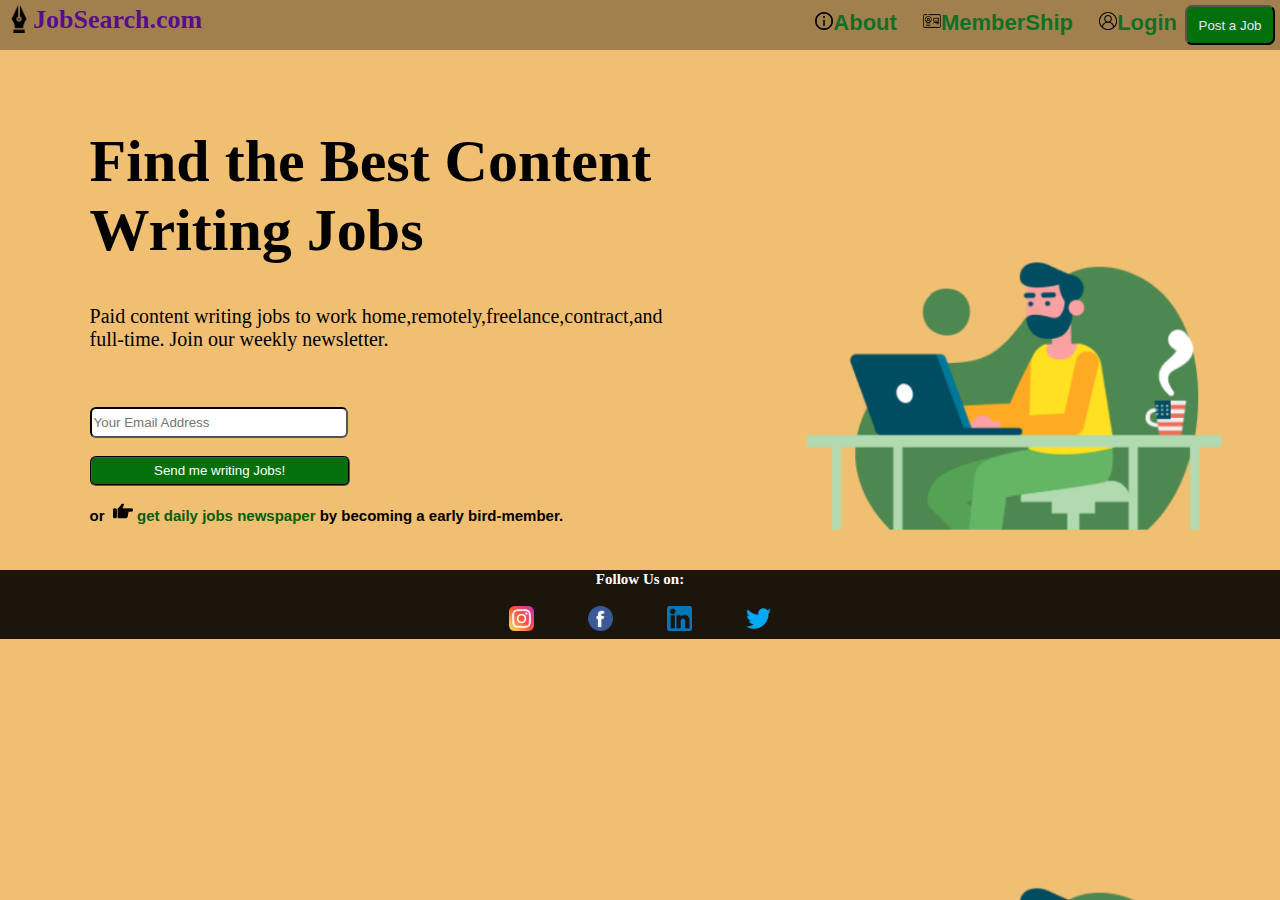
==== index.html @ c02a5692 "Add files via upload" ====
<!DOCTYPE html>
<html lang="en">
<head>
    <meta charset="UTF-8">
    <meta http-equiv="X-UA-Compatible" content="IE=edge">
    <meta name="viewport" content="width=device-width, initial-scale=1.0">
    <title>JobSearch</title>
    <link rel="stylesheet" href="jobs.css">
    <link rel="stylesheet" href="https://cdnjs.cloudflare.com/ajax/libs/font-awesome/4.7.0/css/font-awesome.min.css">
</head>
<body>
    <div class="navbar">
        <img src="pen-tool.png" alt="" width="28px" height="28px" class="pen">
        <a href="#" style="text-decoration: none;" class="jobsearch">JobSearch.com</a>
        <div class="cont">
            <a href="#" style="text-decoration: none;" id="content"><img src="information.png" width="18" height="18">About </a>
            <a href="#" style="text-decoration: none;" id="content"><img src="membership.png" width="18" height="18" >MemberShip </a>
            <a href="#" style="text-decoration: none;" id="content"><img src="user.png" width="18" height="18">Login</a>&nbsp;
            <button class="btn">Post a Job</button>
        </div>        
    </div>   
    <div>
        <h1 class="title">
            <b>Find the Best Content<br>
            Writing Jobs</b>  
        </h1>
    </div>
    <p class="intro">Paid content writing jobs to work home,remotely,freelance,contract,and <br>full-time. Join our weekly newsletter. </p>
    <br>
    <br>
    <input type="email" name="email" id="email" placeholder="Your Email Address"><br>
    <br>
    <button id="submit">Send me writing Jobs!</button> 
    <div class="ending">
        <p class="endpara">or &nbsp;<img src="hand-finger-pointing-to-right-direction-like-an-arrow.png" width="20" height="20" class="hand finger"> <a href="#" style="text-decoration: none;" class="endlink"> get daily jobs newspaper </a>
        by becoming a early bird-member.</p>
    </div>
    <br>
    <footer>
        <div class="logos">
            <section class="icon">
                <span class="footpara"><b>Follow Us on:</b></span>
                <br>
                <br>
                <a href="#" ><img src="instagram.png" alt="" width="25" height="25"></a>
                <a href="#"><img src="facebook.png" alt="" width="25" height="25"></a>
                <a href="#"><img src="linkedin.png" alt="" width="25" height="25"></a>
                <a href="#"><img src="twitter.png" alt="" width="25" height="25"></a>
            </section>
        </div>
    </footer>
    
    
</body>
</html>
---- jobs.css ----
body{
    background-image: url("photo.png");
    background-size: 1300px;
    margin-left: 0px;
    margin-top: 0px;
    margin-right: 0px;
    margin-bottom: 0px;
}
.navbar{
    background-color: rgba(12, 12, 12, 0.349);
    padding: 5px;
}
.jobsearch,.pen{
    float: left;
    color: #530592ef;
    text-align: left;
    text-decoration: none;
    font-size: 26px;
    font-family: 'Indie Flower', cursive;
    font-weight: bolder;
}
.cont{
    text-align: right;
}
#content{
    font-weight: bolder;
    word-spacing: 20px;
    color: #066e20ef;
    text-align: center;
    text-decoration: none;
    font-size: 22px;
    font-family: 'Merriweather Sans', sans-serif
}
.btn{
    width: 90px;
    height: 40px;
    background-color: rgb(3, 112, 12);
    color: lavender;
    border-radius: 7px;
    border-color: black;
    border-width: 2px;
    cursor: pointer;
}
.title{
    margin-top: 6%;
    margin-left: 7%;
    font-family: 'Playfair Display', serif; 
    font-size: 60px;
}
.intro{
    font-size: 20px;
    margin-left: 7%;
    font-family: 'Yellowtail', cursive;
}
#email{
    margin-left: 7%;
    width: 250px;
    height: 25px;
    border-radius: 6px;
    border-color: black;
}
#submit{
    margin-left: 7%;
    width: 260px;
    height: 30px;
    background-color: rgb(3, 112, 12);
    color: white;
    border-radius: 6px;
    border-color: black;
    border-style: groove;
    border-width: 2px;
    cursor: pointer;
}
.endpara{
    margin-left: 7%;
    font-size: 15px;
    font-family: 'Lato', sans-serif;
    font-weight: bold;
}
.endlink{
    color:rgb(4, 94, 11);;
}

.logos{
    text-align: center;
    background-color: rgba(0, 0, 0, 0.89);
    padding-bottom: 1px;
}
.icon{
    word-spacing: 50px;
    margin-top: 13px;
    padding-bottom: 3px;
}
.footpara{
    font-size: 15px ;
    word-spacing:0px;
    color: white;
}
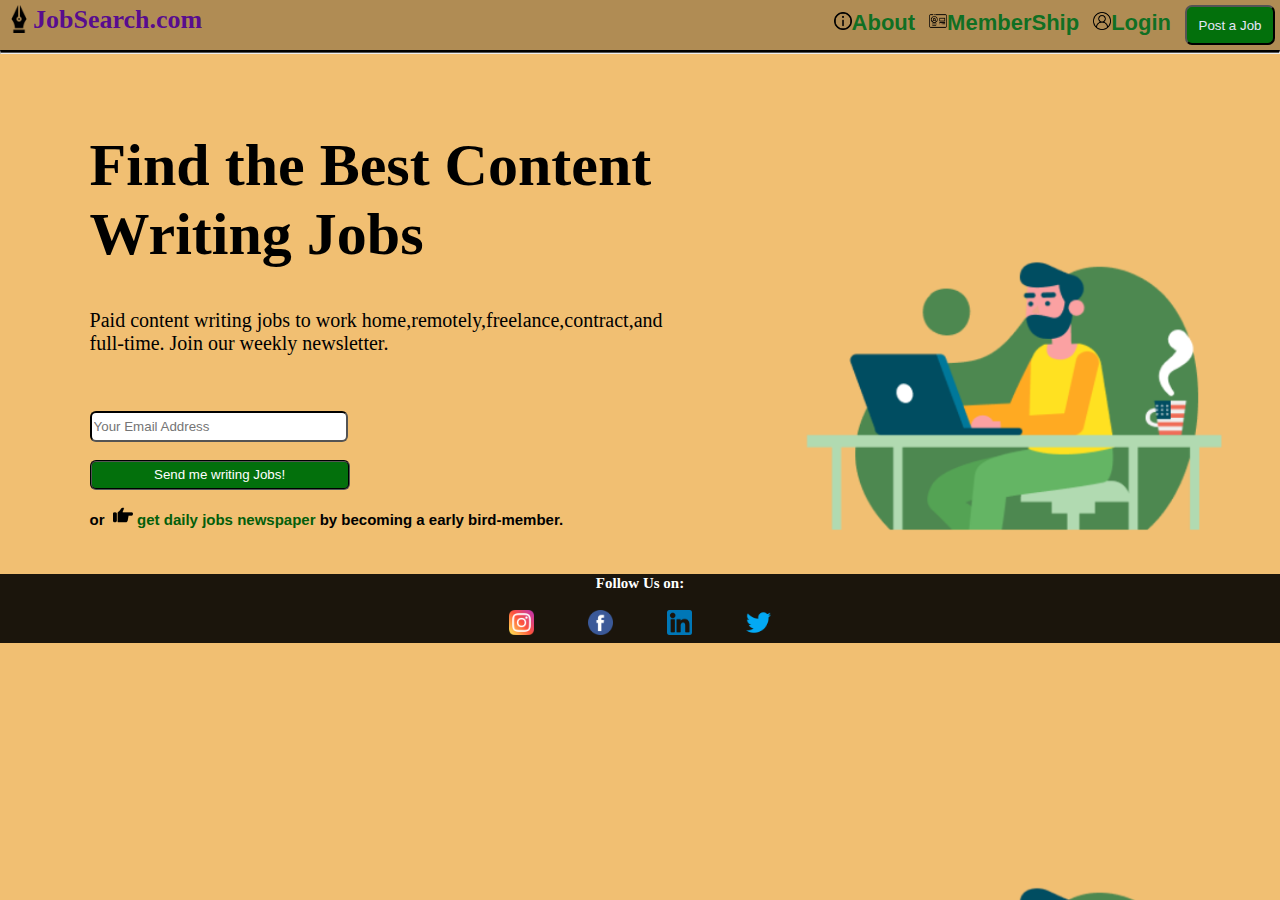
==== commit bf4954cc: "Add files via upload" ====
--- a/index.html
+++ b/index.html
@@ -5,20 +5,22 @@
     <meta http-equiv="X-UA-Compatible" content="IE=edge">
     <meta name="viewport" content="width=device-width, initial-scale=1.0">
     <title>JobSearch</title>
+    <link rel="icon" href="pen-tool.png" type="image/icon type">
     <link rel="stylesheet" href="jobs.css">
     <link rel="stylesheet" href="https://cdnjs.cloudflare.com/ajax/libs/font-awesome/4.7.0/css/font-awesome.min.css">
 </head>
 <body>
     <div class="navbar">
         <img src="pen-tool.png" alt="" width="28px" height="28px" class="pen">
-        <a href="#" style="text-decoration: none;" class="jobsearch">JobSearch.com</a>
+        <a href="index.html" style="text-decoration: none;" class="jobsearch">JobSearch.com</a>
         <div class="cont">
-            <a href="#" style="text-decoration: none;" id="content"><img src="information.png" width="18" height="18">About </a>
-            <a href="#" style="text-decoration: none;" id="content"><img src="membership.png" width="18" height="18" >MemberShip </a>
-            <a href="#" style="text-decoration: none;" id="content"><img src="user.png" width="18" height="18">Login</a>&nbsp;
+            <a href="aboutjobs.html" style="text-decoration: none;" id="content" target="_blank"><img src="information.png" width="18" height="18">About</a>
+            <a href="membership.html" style="text-decoration: none;" id="content" target="_blank"><img src="membership.png" width="18" height="18" >MemberShip</a>
+            <a href="login.html" style="text-decoration: none;" id="content" target="_blank"><img src="user.png" width="18" height="18">Login</a>
             <button class="btn">Post a Job</button>
         </div>        
-    </div>   
+    </div> 
+    <hr class="underline1">  
     <div>
         <h1 class="title">
             <b>Find the Best Content<br>
--- a/jobs.css
+++ b/jobs.css
@@ -5,9 +5,10 @@
     margin-top: 0px;
     margin-right: 0px;
     margin-bottom: 0px;
+    overflow: hidden;
 }
 .navbar{
-    background-color: rgba(12, 12, 12, 0.349);
+    background-color: rgba(12, 12, 12, 0.281);
     padding: 5px;
 }
 .jobsearch,.pen{
@@ -21,15 +22,24 @@
 }
 .cont{
     text-align: right;
+    word-spacing: 10px;
+}
+.jobsearch:hover{
+    font-weight: bolder;
 }
 #content{
     font-weight: bolder;
-    word-spacing: 20px;
     color: #066e20ef;
     text-align: center;
     text-decoration: none;
     font-size: 22px;
-    font-family: 'Merriweather Sans', sans-serif
+    font-family: 'Merriweather Sans', sans-serif;
+    transition: 0.3s;
+}
+#content:hover{
+    color: white;
+    background:rgba(238, 237, 237, 0.466);
+    padding:10px 5px 15px 5px;
 }
 .btn{
     width: 90px;
@@ -40,6 +50,9 @@
     border-color: black;
     border-width: 2px;
     cursor: pointer;
+}
+.btn:hover{
+    font-weight: bold;
 }
 .title{
     margin-top: 6%;
@@ -80,7 +93,10 @@
 .endlink{
     color:rgb(4, 94, 11);;
 }
-
+.underline1{
+    border-top: 3px groove black;
+    margin-top: 0px;
+}
 .logos{
     text-align: center;
     background-color: rgba(0, 0, 0, 0.89);
@@ -96,3 +112,6 @@
     word-spacing:0px;
     color: white;
 }
+::-webkit-scrollbar-thumb{
+    color: black;
+}
